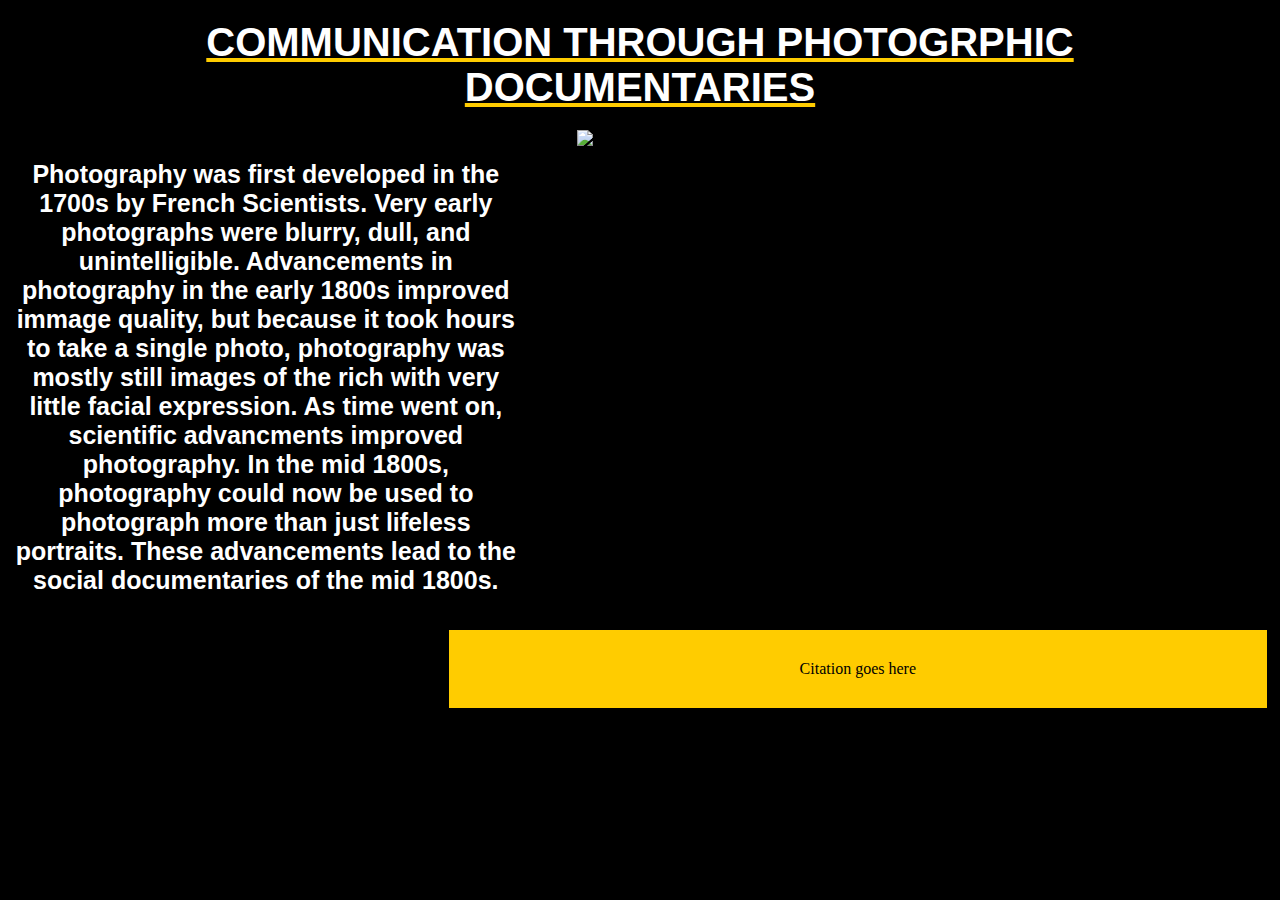
==== historyproject.html @ c40bc374 "history" ====
<html>
    <link rel="stylesheet" href="historyproject.css">
    <title>Communication Through Photographic Documentaries</title>
    <div class="title">
        <d1><b>COMMUNICATION THROUGH PHOTOGRPHIC DOCUMENTARIES</b></d1>
    </div>
    <div class = "firstparagraph">
        <body>
            <p><b>Photography was first developed in the 1700s by French Scientists. Very early photographs were blurry, dull, and unintelligible. Advancements in photography in the early 1800s improved immage quality, but because it took hours to take a single photo, photography was mostly still images of the rich with very little facial expression. As time went on, scientific advancments improved photography. In the mid 1800s, photography could now be used to photograph more than just lifeless portraits. These advancements lead to the social documentaries of the mid 1800s.</b></p>
        </body>
    </div>
    <div class="picture">
        <img src="https://external-content.duckduckgo.com/iu/?u=http%3A%2F%2Fd2jv9003bew7ag.cloudfront.net%2Fuploads%2FThe-Worlds-Oldest-Photograph.-Image-via-hrc.utexas.edu_-865x577.jpg&f=1&nofb=1" alt="firstpic">
    </div>
    <div class="footer">
        <d1>Citation goes here</d1>
    </div>
</html>
---- historyproject.css ----
body {
    background: rgb(0,0,0);
  }
.title {
    text-align: center;
    text-decoration: underline;
    text-decoration-color: #ffcc00;
    margin: 10px;
    color: #ffffff;
    font-family: 'GeoBrandBold', 'CenturyGothic', sans-serif;
    font-size: 40px;
    border: 10px solid #000000;
  }
.firstparagraph {
    float: left;
    width: 40%;
    height: auto;
    color: #ffffff;
    font-family: 'GeoBrandBold', 'CenturyGothic', sans-serif;
    font-size: 25px;
    text-align: center;
    position: relative;
    margin: 5px;
}
.picture {
    display: block;
    margin-left: auto;
    margin-right: auto;
    width: 10%;

}

.footer {
    background-color: #ffcc00;
    text-align: center;
    float: right;
    width: 60%;
    padding: 30px;
    margin: 5px;
  }
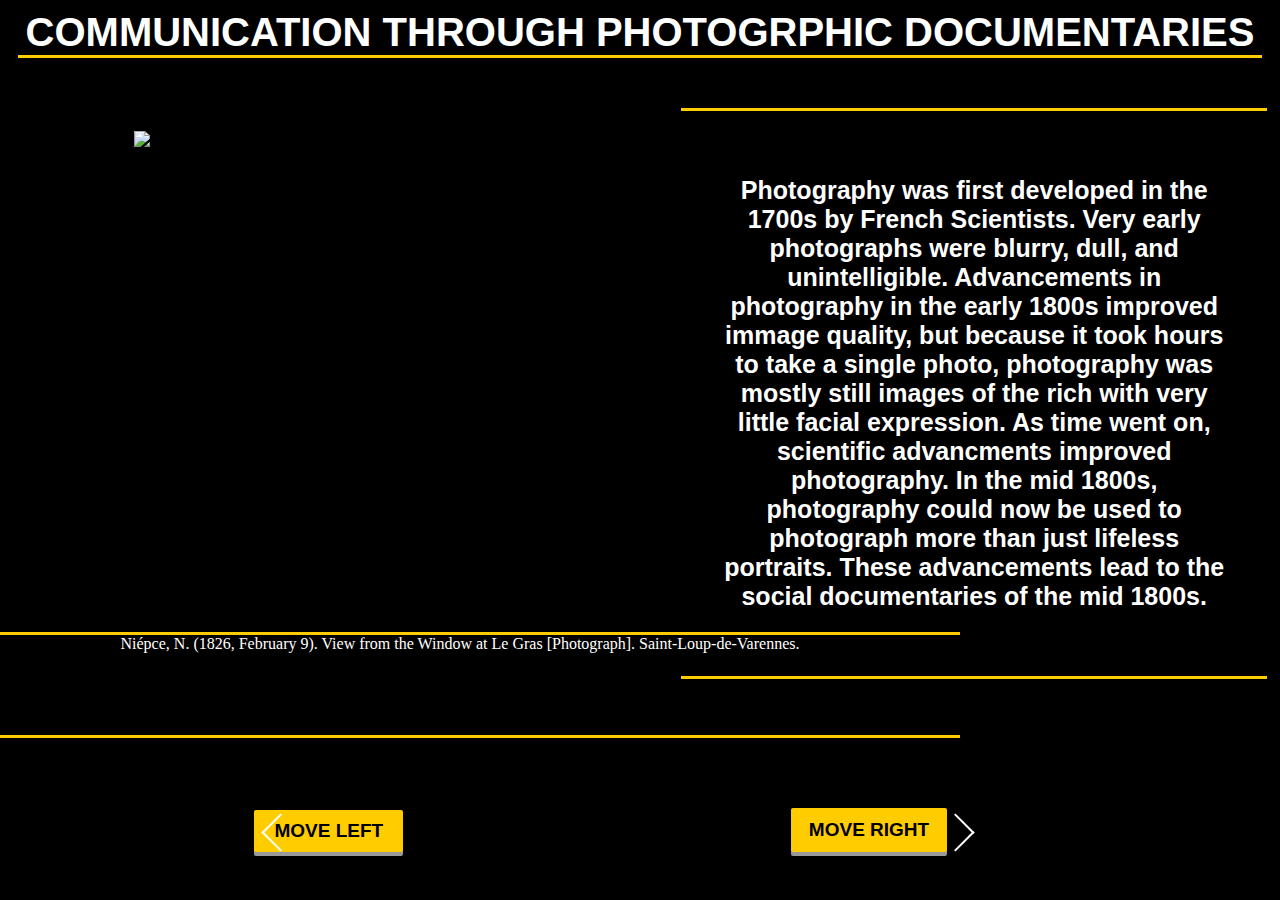
==== commit 283bfbb9: "Add files via upload" ====
--- a/historyproject.html
+++ b/historyproject.html
@@ -1,18 +1,43 @@
 <html>
     <link rel="stylesheet" href="historyproject.css">
+    <body>
     <title>Communication Through Photographic Documentaries</title>
     <div class="title">
-        <d1><b>COMMUNICATION THROUGH PHOTOGRPHIC DOCUMENTARIES</b></d1>
+        <d1 ><b>COMMUNICATION THROUGH PHOTOGRPHIC DOCUMENTARIES</b></d1>
     </div>
-    <div class = "firstparagraph">
-        <body>
+    <style> 
+        .tab { 
+            display: inline-block; 
+            margin-left: 40px; 
+        } 
+    </style> 
+    <div id = "firstparagraph">
+        
             <p><b>Photography was first developed in the 1700s by French Scientists. Very early photographs were blurry, dull, and unintelligible. Advancements in photography in the early 1800s improved immage quality, but because it took hours to take a single photo, photography was mostly still images of the rich with very little facial expression. As time went on, scientific advancments improved photography. In the mid 1800s, photography could now be used to photograph more than just lifeless portraits. These advancements lead to the social documentaries of the mid 1800s.</b></p>
-        </body>
+        
     </div>
-    <div class="picture">
-        <img src="https://external-content.duckduckgo.com/iu/?u=http%3A%2F%2Fd2jv9003bew7ag.cloudfront.net%2Fuploads%2FThe-Worlds-Oldest-Photograph.-Image-via-hrc.utexas.edu_-865x577.jpg&f=1&nofb=1" alt="firstpic">
+    <div id="picture">
+        <img src="https://external-content.duckduckgo.com/iu/?u=http%3A%2F%2Fimages6.fanpop.com%2Fimage%2Fphotos%2F33000000%2FThe-First-Picture-Ever-Taken-history-33096761-800-556.jpg&f=1&nofb=1?random" id='img'>
     </div>
-    <div class="footer">
+    <div id="footer">
         <d1>Citation goes here</d1>
     </div>
+    <div class="long-arrow-right">
+    </div>
+    <div class="mvleft">
+        <d id="mvleft"><b>MOVE LEFT</b></d>
+    </div>
+    <div class="mvright">
+        <d id="mvright"><b>MOVE RIGHT</b></d>
+    </div>
+    <div class="long-arrow-left">
+    </div>
+    <div id="quotes">
+        <p><b>tests</b></p>
+    </div>>
+    <div id="rose">
+        <p><b>test</b></p>
+    </div>
+    <script src="js/main.js"></script>
+    </body>
 </html>
--- a/historyproject.css
+++ b/historyproject.css
@@ -1,18 +1,17 @@
 body {
-    background: rgb(0,0,0);
+    background: #000000;
   }
 .title {
     text-align: center;
-    text-decoration: underline;
-    text-decoration-color: #ffcc00;
+    border-bottom-style: solid;
+    border-color: #ffcc00;
     margin: 10px;
-    color: #ffffff;
+    color:  #ffffff;
     font-family: 'GeoBrandBold', 'CenturyGothic', sans-serif;
     font-size: 40px;
-    border: 10px solid #000000;
   }
-.firstparagraph {
-    float: left;
+#firstparagraph {
+    float: right;
     width: 40%;
     height: auto;
     color: #ffffff;
@@ -21,20 +20,139 @@
     text-align: center;
     position: relative;
     margin: 5px;
+    padding: 40px;
+    border-bottom-style: solid;
+    border-top-style: solid;
+    margin-top: 40px;
+    border-color: #ffcc00;
 }
-.picture {
-    display: block;
-    margin-left: auto;
-    margin-right: auto;
+#picture {
+    float: left;
+    margin-left: 10%;
+    margin-right: 10%;
+    margin-top: 5%;
     width: 10%;
 
 }
+#quotes {
+  float: left;
+  margin-left: 7%;
+  margin-right: auto;
+  width: 25%;
+  color: #ffffff;
+  font-family: 'GeoBrandBold', 'CenturyGothic', sans-serif;
+  font-size: 25px;
+  text-align: center;
+}
 
-.footer {
-    background-color: #ffcc00;
+#rose {
+  float: left;
+  margin-left: 7%;
+  margin-right: auto;
+  width: 25%;
+  color: #ffffff;
+  font-family: 'GeoBrandBold', 'CenturyGothic', sans-serif;
+  font-size: 20px;
+  text-align: start;
+}
+
+#footer {
     text-align: center;
-    float: right;
-    width: 60%;
-    padding: 30px;
-    margin: 5px;
-  }+    color: #ffffff;
+    position: absolute;
+    width: 1000px;
+    height: 100px;
+    bottom: 18%;
+    right: 25%;
+    border-bottom-style: solid;
+    border-top-style: solid;
+    border-color: #ffcc00;
+  }
+.long-arrow-right {
+  -ms-transform:rotate(135deg); /* IE9 */
+	-moz-transform: rotate(135deg);  /* FF3.5/3.6 */
+	-o-transform: rotate(135deg);  /* Opera 10.5 */
+	-webkit-transform: rotate(135deg);  /* Saf3.1+ */
+	transform: rotate(135deg);  /* Newer browsers */
+  position: absolute;
+  bottom: 6%;
+  right: 24.3%;
+  width: 25px;
+  height: 25px;
+  border-top: 2px solid #fff;
+  border-left: 2px solid #fff;
+}
+.mvright{
+  position: absolute;
+  bottom: 5.3%;
+  right: 26%;
+  font-family: 'GeoBrandBold', 'CenturyGothic', sans-serif;
+  padding: 11px 18px;
+  font-size: 19px;
+  cursor: pointer;
+  text-align: center;
+  text-decoration: none;
+  outline: none;
+  color: #000;
+  background-color: #ffcc00;
+  border: none;
+  border-radius: 2px;
+  box-shadow: 0 4px #999;
+}
+
+.mvright:hover {
+  background-color: #b99400;
+}
+
+.mvright:active {
+  background-color: #b99400;
+  box-shadow: 0 5px #666;
+  transform: translateY(4px);
+}
+
+
+
+.mvleft{
+  color: #ffffff;
+  position: absolute;
+  bottom: 5.3%;
+  right: 68.5%;
+  font-family: 'GeoBrandBold', 'CenturyGothic', sans-serif;
+  padding: 10px 20px;
+  font-size: 19px;
+  cursor: pointer;
+  text-align: center;
+  text-decoration: none;
+  outline: none;
+  color: #000;
+  background-color: #ffcc00;
+  border: none;
+  border-radius: 2px;
+  box-shadow: 0 4px #999;
+}
+
+.mvleft:hover {
+  background-color: #b99400;
+}
+
+.mvleft:active {
+  background-color: #b99400;
+  box-shadow: 0 5px #666;
+  transform: translateY(4px);
+}
+.long-arrow-left{
+  -ms-transform:rotate(315deg); /* IE9 */
+	-moz-transform: rotate(315deg);  /* FF3.5/3.6 */
+	-o-transform: rotate(315deg);  /* Opera 10.5 */
+	-webkit-transform: rotate(315deg);  /* Saf3.1+ */
+	transform: rotate(315deg);  /* Newer browsers */
+  position: absolute;
+  bottom: 6%;
+  right: 77%;
+  width: 25px;
+  height: 25px;
+  margin-left: 25%;
+  border-top: 2px solid #fff;
+  border-left: 2px solid #fff;
+}
+
